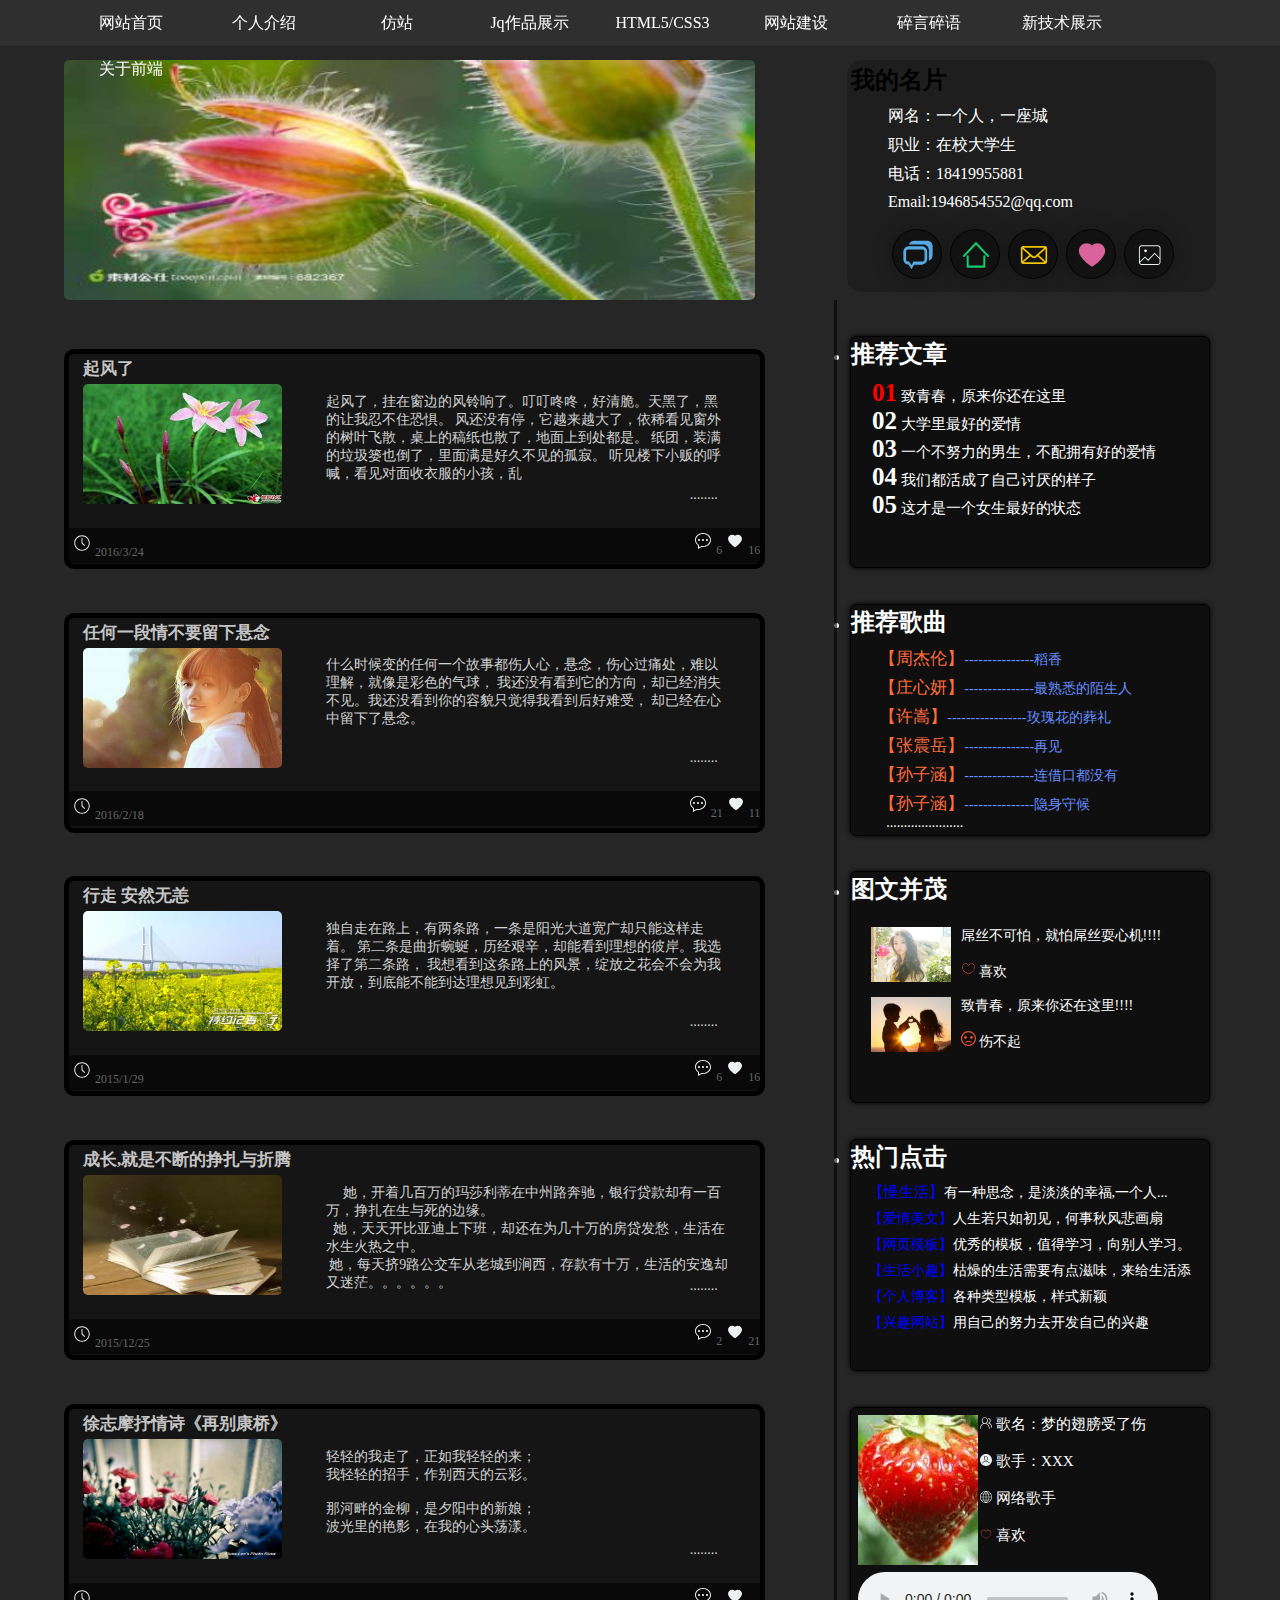
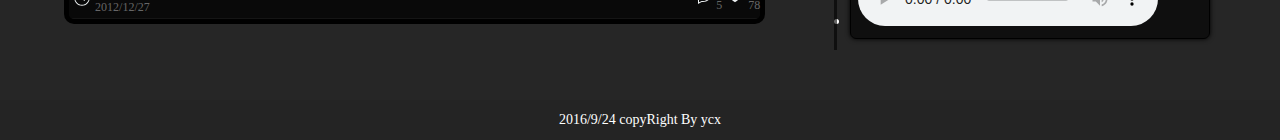
==== index.html @ 2d873384 "我的博客" ====
<!DOCTYPE html>
<html>
<head lang="en">
    <meta charset="UTF-8">
    <meta name="viewport" content="width=device-width, initial-scale=1.0">
    <title>博客主页</title>
    <link type="text/css" href="css/index.css" rel="stylesheet" />
</head>
<body>
<div id="all">
    <div id="header">
        <div class="header_nav">
            <ul>
                <li><a href="#">网站首页</a></li>
                <li><a href="resume/index.html" target="_blank">个人介绍</a></li>
                <li><a href="shop/index.html" target="_blank">仿站</a></li>
                <li><a href="MySpan/index.html" target="_blank">Jq作品展示</a></li>
                <li><a href="BaBy/index.html" target="_blank">HTML5/CSS3</a></li>
                <li><a href="university.html" target="_blank">网站建设</a></li>
                <li><a href="break.html" target="_blank">碎言碎语</a></li>
                <li><a href="canvas.html" target="_blank">新技术展示</a></li>
                <li><a href="http://blog.csdn.net/forever_yq/article/details/49101069" target="_blank">关于前端</a></li>
            </ul>
        </div>
        <div class="header_main">
            <div class="header_left">
                <img src="img/1-3.jpg">
            </div>
            <div class="header_right">
                <div class="mycard">
                    <h2>我的名片</h2>
                    <div class="data">
                        <p>网名：一个人，一座城</p>
                        <p>职业：在校大学生</p>
                        <p>电话：18419955881</p>
                        <p>Email:1946854552@qq.com</p>
                       <div class="pic">
                           <ul>
                               <li><img src="img/消息%20(1).svg"></li>
                               <li><img src="img/个人.svg"></li>
                               <li><img src="img/邮箱.svg"></li>
                               <li><img src="img/心.svg"></li>
                               <li><img src="img/图片.svg"></li>
                           </ul>

                       </div>

                    </div>


                </div>

            </div>

        </div>


    </div>
    <div id="main">
        <div class="main_left">
            <ul>
                <li>
                    <div>
                        <a href="1.html">
                        <h2 id="text1">起风了</h2>
                        <dl>
                            <dt><img src="img/11.jpg" /></dt>
                            <dd>
                                <div class="Limittext">
                                    <div class="content">
                                        起风了，挂在窗边的风铃响了。叮叮咚咚，好清脆。天黑了，黑的让我忍不住恐惧。
                                        风还没有停，它越来越大了，依稀看见窗外的树叶飞散，桌上的稿纸也散了，地面上到处都是。
                                        纸团，装满的垃圾篓也倒了，里面满是好久不见的孤寂。 听见楼下小贩的呼喊，看见对面收衣服的小孩，乱舞的树枝，听不见蝉鸣。想你了，
                                    </div>
                                    <span class="switch">........</span>

                                </div>
                            </dd>
                        </dl>
                        </a>
                    </div>
                    <p>
                        <span><img src="img/日期.svg" />2016/3/24</span>
                        <span style="float:right;"><img src="img/消息.svg" />6<img src="img/心-实心.svg">16</span>
                    </p>

                </li>
                <li>
                    <div>
                        <a href="2.html">
                        <h2 id="text2">任何一段情不要留下悬念</h2>
                        <dl>
                            <dt><img src="img/2.jpg" /></dt>
                            <dd>
                                <div class="Limittext">
                                    <div class="content1">
                                        什么时候变的任何一个故事都伤人心，悬念，伤心过痛处，难以理解，就像是彩色的气球，
                                        我还没有看到它的方向，却已经消失不见。我还没看到你的容貌只觉得我看到后好难受，
                                        却已经在心中留下了悬念。
                                    </div>
                                    <span class="switch1">........</span>

                                </div>
                            </dd>
                        </dl>
                        </a>
                    </div>
                    <p>
                        <span><img src="img/日期.svg" />2016/2/18</span>
                        <span style="float:right;"><img src="img/消息.svg" />21<img src="img/心-实心.svg">11</span>
                    </p>
                </li>
                <li>
                    <div>
                        <a href="3.html">
                        <h2 id="text3">行走 安然无恙</h2>
                        <dl>
                            <dt><img src="img/9.jpg" /></dt>
                            <dd>
                                <div class="Limittext">
                                    <div class="content2">
                                        独自走在路上，有两条路，一条是阳光大道宽广却只能这样走着。
                                        第二条是曲折蜿蜒，历经艰辛，却能看到理想的彼岸。我选择了第二条路，
                                        我想看到这条路上的风景，绽放之花会不会为我开放，到底能不能到达理想见到彩虹。
                                    </div>
                                    <span class="switch2">........</span>
                                </div>
                            </dd>
                        </dl>
                        </a>
                    </div>
                    <p>
                        <span><img src="img/日期.svg" />2015/1/29</span>
                        <span style="float:right;"><img src="img/消息.svg" />6<img src="img/心-实心.svg">16</span>
                    </p>
                </li>
                <li>
                    <div>
                        <a href="4.html">
                        <h2 id="text4">成长,就是不断的挣扎与折腾</h2>
                        <dl>
                            <dt><img src="img/10.jpg" /></dt>
                            <dd>
                                <div class="Limittext">
                                    <div class="content3">
                                        　 她，开着几百万的玛莎利蒂在中州路奔驰，银行贷款却有一百万，挣扎在生与死的边缘。<br />
                                           &nbsp 她，天天开比亚迪上下班，却还在为几十万的房贷发愁，生活在水生火热之中。
                                        <br />&nbsp她，每天挤9路公交车从老城到涧西，存款有十万，生活的安逸却又迷茫。。。。。。

                                    </div>
                                    <span class="switch4">........</span>

                                </div>
                            </dd>
                        </dl>
                        </a>
                    </div>
                    <p>
                        <span><img src="img/日期.svg" />2015/12/25</span>
                        <span style="float:right;"><img src="img/消息.svg" />2<img src="img/心-实心.svg">21</span>
                    </p>
                </li>
                <li>
                    <div>
                        <a href="5.html">
                        <h2 id="text5">徐志摩抒情诗《再别康桥》</h2>
                        <dl>
                            <dt><img src="img/8.jpg" /></dt>
                            <dd>
                                <div class="Limittext">
                                <div class="content3">
                                    轻轻的我走了，正如我轻轻的来；<br />
                                    我轻轻的招手，作别西天的云彩。<br /><br />

                                    那河畔的金柳，是夕阳中的新娘；<br />
                                    波光里的艳影，在我的心头荡漾。
                                </div>
                                <span class="switch3">........</span>

                    </div>
                            </dd>
                        </dl>
                        </a>
                    </div>
                    <p>
                        <span><img src="img/日期.svg" />2012/12/27</span>
                        <span style="float:right;"><img src="img/消息.svg" />5<img src="img/心-实心.svg">78</span>
                    </p>
                </li>
            </ul>
        </div>
        <div class="linear"></div>
        <div class="main_right">
            <ul>
                <li class="artic">
                    <h2>推荐文章</h2>
                    <div style="margin:2% 6%;">
                        <p><span class="active">01</span>       致青春，原来你还在这里</p>
                        <p><span>02</span>       大学里最好的爱情</p>
                        <p><span>03</span>      一个不努力的男生，不配拥有好的爱情</p>
                        <p><span>04</span>      我们都活成了自己讨厌的样子</p>
                        <p><span>05</span>      这才是一个女生最好的状态</p>
                    </div>

                </li>
                <li class="mp3">
                    <h2>推荐歌曲</h2>
                    <div style="margin:2% 8%;font-size:14px;">
                        <p><a href="#">【周杰伦】</a>---------------稻香</p>
                        <p><a href="#">【庄心妍】</a>---------------最熟悉的陌生人</p>
                        <p><a href="#">【许嵩】</a>-----------------玫瑰花的葬礼</p>
                        <p><a href="#">【张震岳】</a>---------------再见</p>
                        <p><a href="#">【孙子涵】</a>---------------连借口都没有</p>
                        <p><a href="#">【孙子涵】</a>---------------隐身守候</p>
                            &nbsp ......................
                       <!-- <p><a href="#">【张艺兴】</a>-------------一个人</p>-->
                    </div>


                </li>
                <li class="pic_show">
                    <h2>图文并茂</h2>
                    <div style="margin:20px;font-size:14px;">
                        <p>
                            <img src="img/4.jpg" style="float:left;margin-right:10px;">
                            <span>屌丝不可怕，就怕屌丝耍心机!!!!</span><br /><br />
                            <span><img src="img/喜欢.svg"> 喜欢</span>
                        </p><br />
                        <p>
                            <img src="img/19.jpg" style="float:left;margin-right:10px;">
                            <span>致青春，原来你还在这里!!!!</span><br /><br />
                            <span><img src="img/哭脸.svg"> 伤不起</span>
                        </p>

                    </div>



                </li>
                <li>
                    <h2>热门点击</h2>
                    <div class="div1">
                        <p><span style="color:blue;font-size:15px;">【慢生活】</span>有一种思念，是淡淡的幸福,一个人...</p>
                        <p><span style="color:blue;">【爱情美文】</span>人生若只如初见，何事秋风悲画扇</p>
                        <p><span style="color:blue;">【网页模板】</span>优秀的模板，值得学习，向别人学习。</p>
                        <p><span style="color:blue;">【生活小趣】</span>枯燥的生活需要有点滋味，来给生活添</p>
                        <p><span style="color:blue;">【个人博客】</span>各种类型模板，样式新颖</p>
                        <p><span style="color:blue;">【兴趣网站】</span>用自己的努力去开发自己的兴趣</p>

                    </div>
                </li>
                <li>
                    <div class="img_left">
                        <div class="left1">
                           <!-- <img class="img1" src="img/1-4.jpg">-->
                        </div>
                        <div class="left2">
                            <span><img src="img/人人.svg"> 歌名：梦的翅膀受了伤</span><br /><br />
                            <span><img src="img/歌手.svg"> 歌手：XXX</span><br /><br />
                            <span><img src="img/网络.svg"> 网络歌手</span><br /><br />
                            <span><img src="img/喜欢.svg"> 喜欢</span>
                        </div>
                    </div>
                    <audio src="music/梦的翅膀受了伤.mp3" controls id="music_1"></audio>
                </li>
            </ul>

        </div>

    </div>
    <div id="bottom">
        <div style="background:rgba(51, 51, 51, 0.7)" class="bottom_bom">2016/9/24 copyRight   By  ycx</div>
    </div>
</div>
<script type="text/javascript" src="js/jquery.min.js"></script>
<script type="text/javascript" src="js/index.js"></script>
</body>
</html>
---- css/index.css ----
*{margin:0;padding:0;}
/*background:rgba(80, 80, 80, 0.3);*/
#all{width:100%;margin:0 auto;background:rgba(0,0,0,0.85);overflow-x:hidden;overflow-y:hidden;}
/*头部*/
a{text-decoration: none;}
#header{width:100%;height:300px;}
.header_nav{z-index:999;position:fixed;top:0;background:rgba(51, 51, 51, 0.7);width:100%;height:46px;}
.header_nav ul{width:90%;margin:0 auto;}
.header_nav ul li{list-style:none;width:131px;height:44px;line-height:44px;color:#fff;text-align:center;border-radius:5px;float:left;padding:1px;}
.header_nav ul li a{color:#fff;}
.header_nav ul li a:hover{color:blue;}
.header_nav ul li:hover{cursor:pointer;width:128px;height:44px;background:rgba(0,0,0,0.7);}
.header_main{width:90%;height:240px;margin:0 auto;}
.header_left{width:60%;height:240px;margin-top:60px;float:left;}
.header_left img{width:100%;height:240px;border-radius:5px;}
.header_right{width:32%;height:232px;border-radius:15px;float:right;background:rgba(0,0,0,0.2);margin-top:60px;}
.mycard{width:100%;height:230px;margin:1%;}
.mycard h3{width:100%;height:35px;line-height:35px;color:#000;}
.mycard .data{width:80%;height:180px;margin:10px auto;color:#fff;}
.mycard .data p{margin-top:8px;}
.mycard .data .pic{width:100%;height:70px;margin-top:10px;}
.mycard .data .pic li{list-style:none;width:48px;height:48px;float:left;border-radius:50%;margin:8px 4px;background:rgba(0,0,0,0.4);box-shadow:0 0 20px rgba(0,0,0,0.3);border:1px solid rgba(0,0,0,0.8);}
.mycard .data .pic li img{width:30px;height:30px;margin:10px;}

#main{width:100%;height:1400px;}
/*左半部分*/
#main .main_left{width:60%;height:1400px;float:left;}
#main .main_left ul{width:100%;height:auto;margin:4%;}
#main .main_left ul li{list-style:none;background: rgba(0, 0, 0, 0.43);width:90%;box-shadow:0 0 0 5px;height:210px;margin:7% 5%;border-radius:5px;}
#main .main_left ul li div{width:96%;height:160px;margin:2% ;}
#main .main_left ul li p{width:100%;height:35px;line-height:45px;background: rgba(0, 0, 0, 0.54);}
#main .main_left ul li h2{color: rgba(255, 255, 255, 0.77);font-size:17px;width:100%;height:30px;line-height:30px;}
#main .main_left ul li dt{width:30%;height:120px;border-radius:5px;float:left;}
#main .main_left ul li dt img{width:100%;height:120px;border-radius:5px;}
#main .main_left ul li dd{width:66%;height:120px;float:right;}
.Limittext{   height:auto;width:100%; position:relative;font-size:14px; color: rgba(255, 255, 255, 0.81);  }
.Limittext  .switch ,.switch1,.switch2,.switch3,.switch4{ position:absolute;bottom:50px;right:20px;  }
#text1{cursor: pointer;}
#main .main_left p img{width:16px;height:16px;margin:5px;}
#main .main_left p span{color:#666;font-size:12px;}
.linear{width:3px;height:1350px;background:rgba(0,0,0,0.6);float:left;position:absolute;right:34.6%;}

/*右半部分*/
#main .main_right{width:28%;height:1400px;margin-right:72px;float:right;}
#main .main_right ul li{color:#fff;background:rgba(0,0,0,0.6);border-radius:6px;box-shadow:0 0 5px #000;border:1px solid #000;width:100%;height:230px;margin-top:10%;}
#main .main_right ul li .img1{width:120px;height:120px;border-radius:5px;}
#main .main_right ul li .img_left{width:90%;height:150px;margin:2%;color:#fff;}
#main .main_right ul li h2{color:#fff;height:35px;line-height:35px;}
.pic_show img{width:80px;height:55px;}
.pic_show span img{width:15px;height:15px;}
.mp3 p{margin-top:6px;color:#668dff;}
.mp3 p  a{text-decoration: none;color:#ff6b3d;font-size:17px;}
.artic p{}
.active{color:red;}
.artic p{font-size:15px;}
.artic p span{font-size:25px;font-weight:555;}
.artic p span:hover{color:red;font-size:28px;}

.div1{width:100%;height:170px;margin:2px 5%;}
.div1 p{font-size:14px;margin-top:8px;}
.left1{width:120px;height:150px;background-image:url(../img/1-4.jpg);background-position:center center;float:left;}
.left2{width:200px;height:150px;float:right;}
.left2 span{font-size:15px;font-weight:500;}
.left2 span img{width:12px;height:12px;}
audio{margin-left:2%;}

/*底部*/

#bottom{width:100%;font-size:14px;height:40px;text-align:center;line-height:40px;color:#fff;background: rgba(0, 0, 0, 1);}
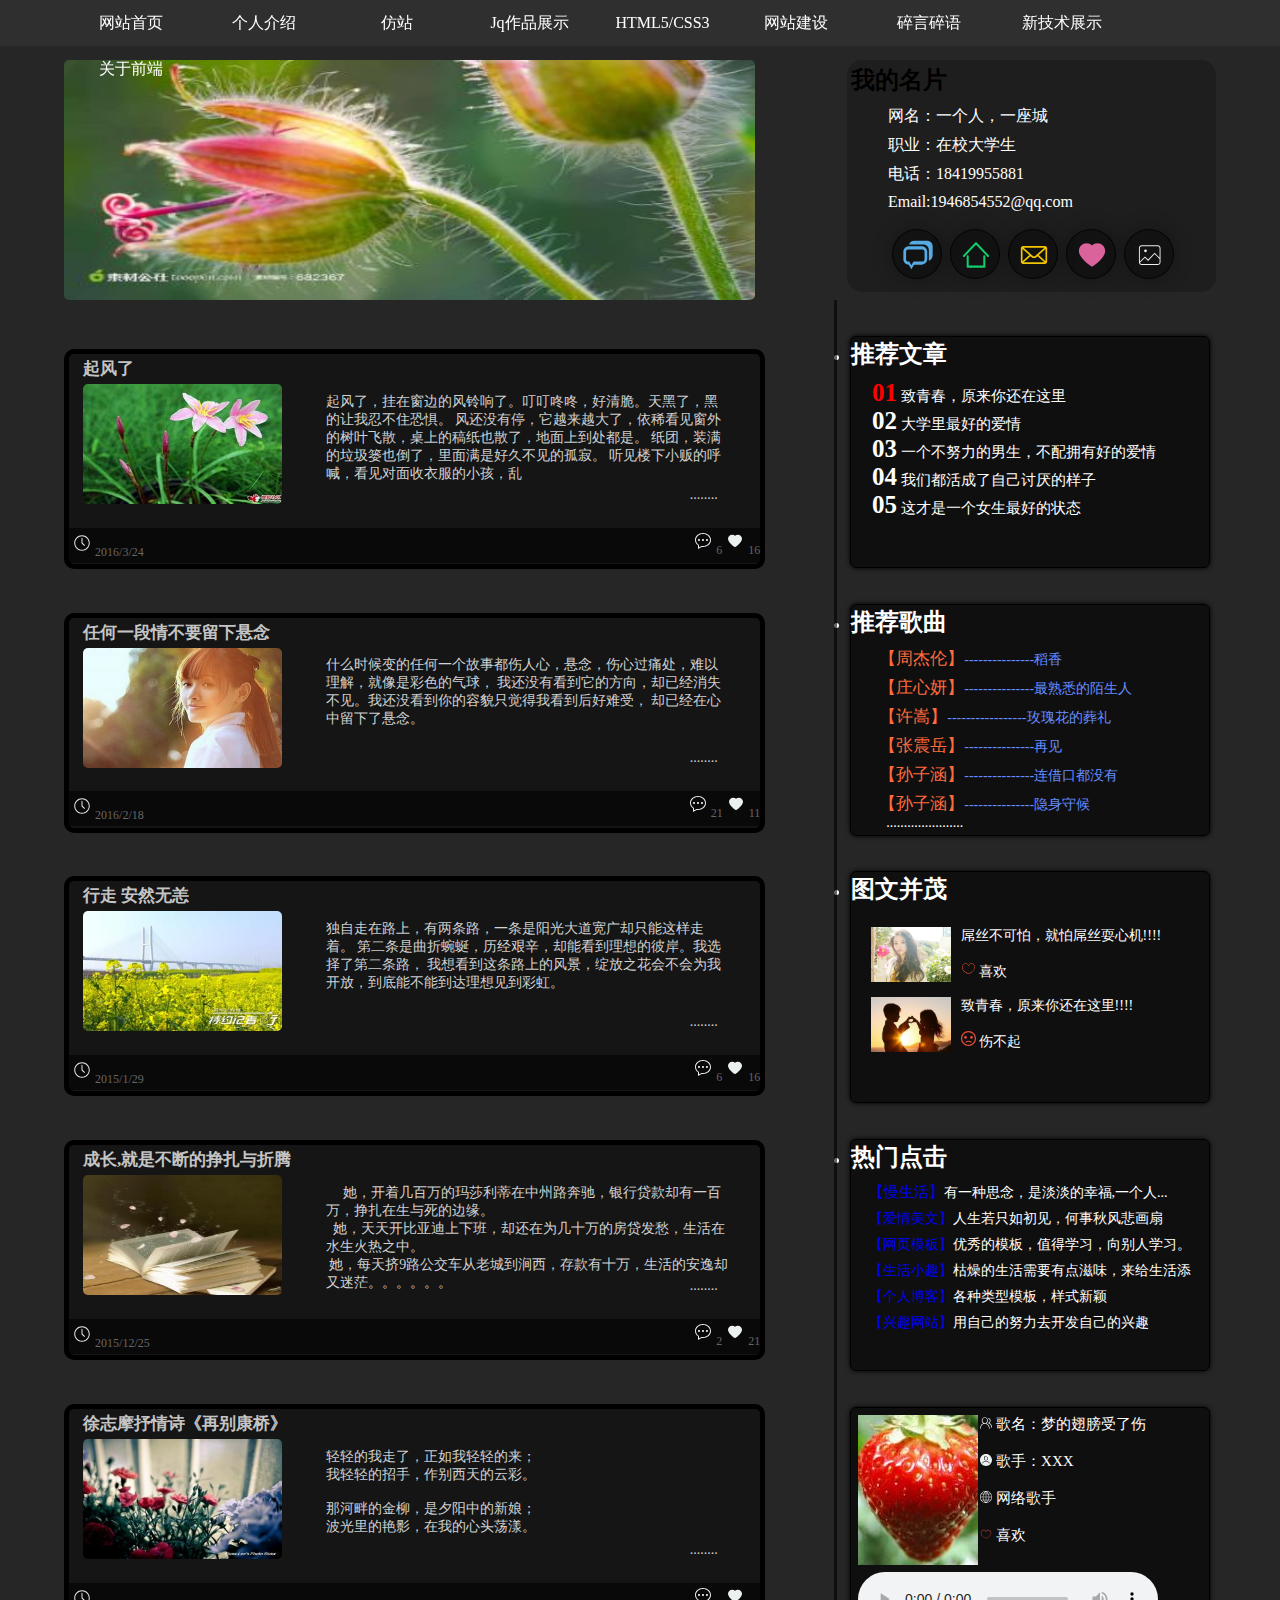
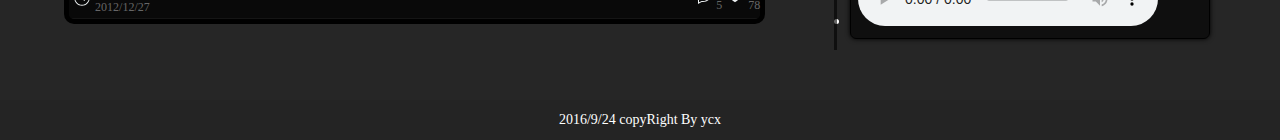
==== commit 5155e4e1: "修改" ====
--- a/index.html
+++ b/index.html
@@ -240,12 +240,12 @@
                 <li>
                     <h2>热门点击</h2>
                     <div class="div1">
-                        <p><span style="color:blue;font-size:15px;">【慢生活】</span>有一种思念，是淡淡的幸福,一个人...</p>
-                        <p><span style="color:blue;">【爱情美文】</span>人生若只如初见，何事秋风悲画扇</p>
-                        <p><span style="color:blue;">【网页模板】</span>优秀的模板，值得学习，向别人学习。</p>
-                        <p><span style="color:blue;">【生活小趣】</span>枯燥的生活需要有点滋味，来给生活添</p>
-                        <p><span style="color:blue;">【个人博客】</span>各种类型模板，样式新颖</p>
-                        <p><span style="color:blue;">【兴趣网站】</span>用自己的努力去开发自己的兴趣</p>
+                        <p><span style="color:blue;font-size:15px;"><a href="javascript:void(0)">【慢生活】</a></span>有一种思念，是淡淡的幸福,一个人...</p>
+                        <p><span><a href="javascript:void(0)">【爱情美文】</a></span>人生若只如初见，何事秋风悲画扇</p>
+                        <p><span><a href="javascript:void(0)">【网页模板】</a></span>优秀的模板，值得学习，向别人学习。</p>
+                        <p><span><a href="javascript:void(0)">【生活小趣】</a></span>枯燥的生活需要有点滋味，来给生活添</p>
+                        <p><span><a href="javascript:void(0)">【个人博客】</a></span>各种类型模板，样式新颖</p>
+                        <p><span><a href="javascript:void(0)">【兴趣网站】</a></span>用自己的努力去开发自己的兴趣</p>
 
                     </div>
                 </li>
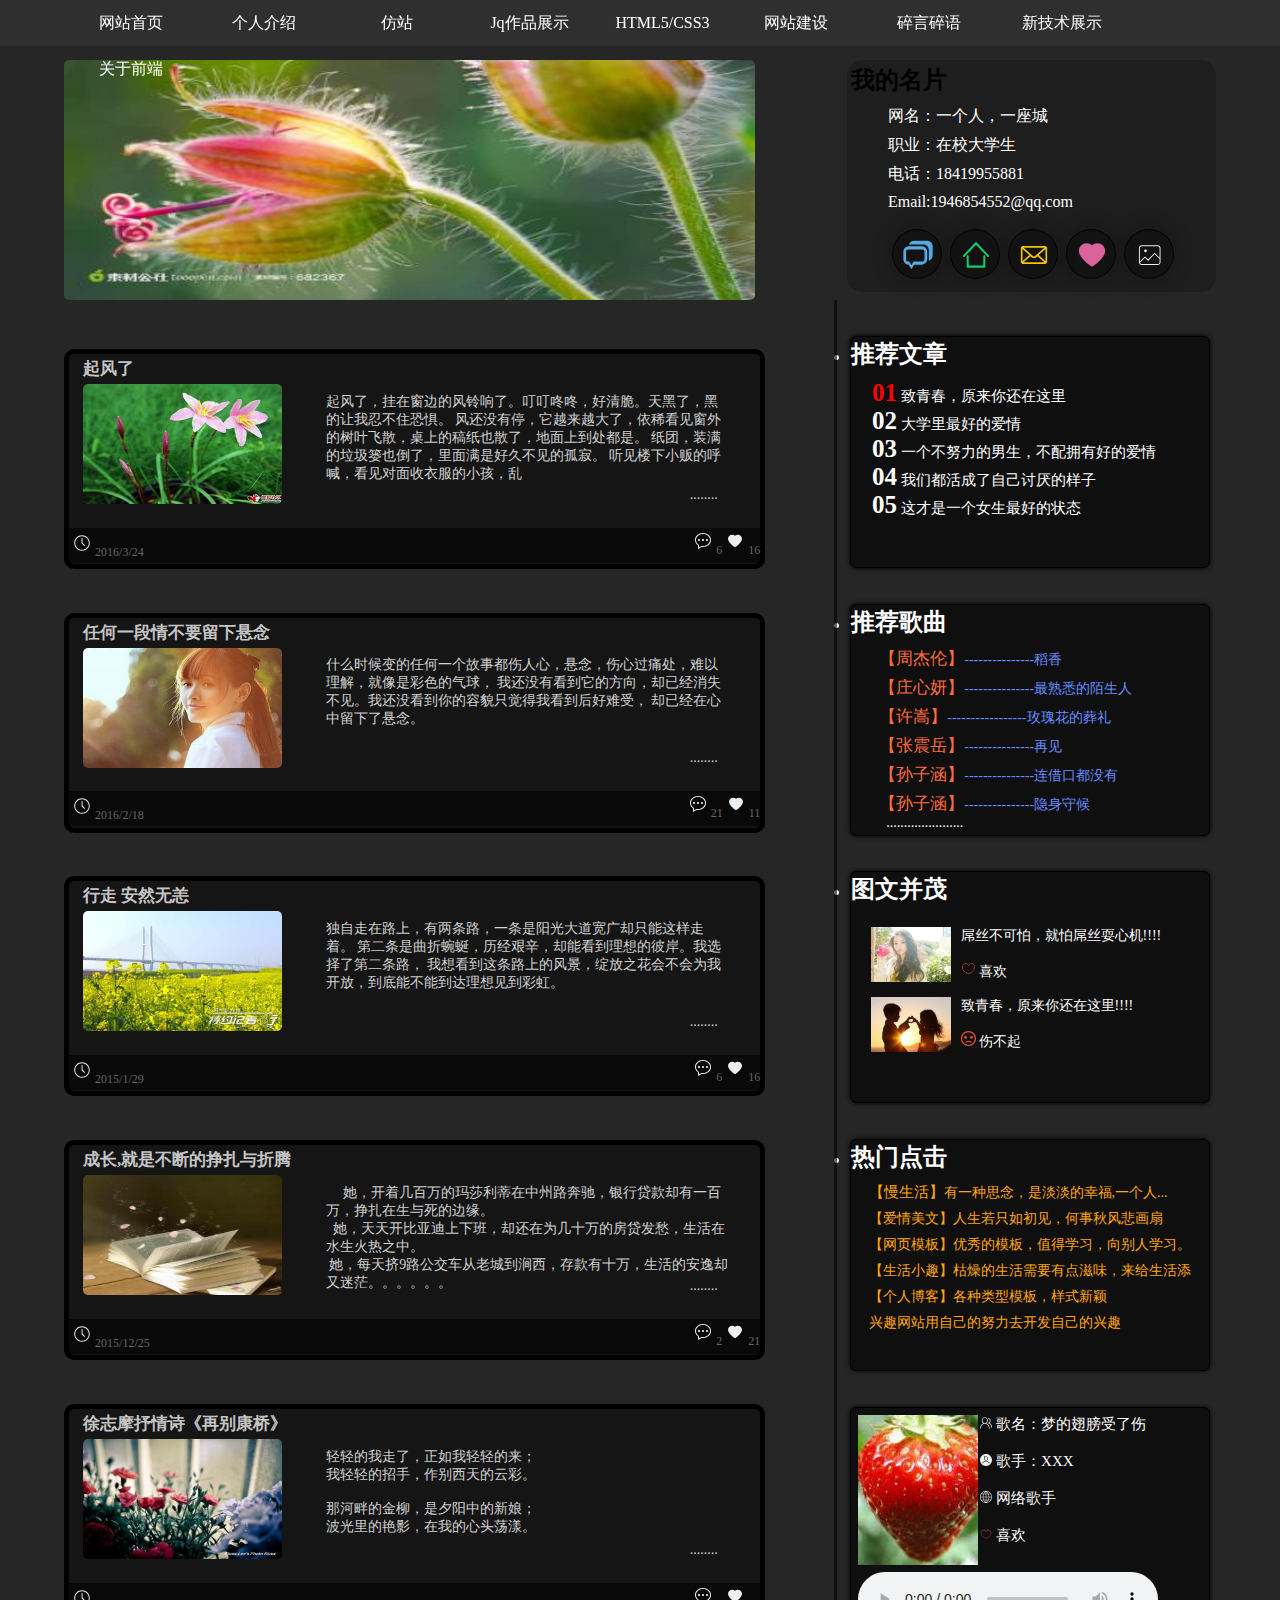
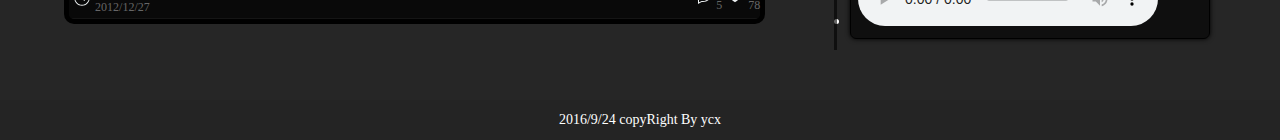
==== commit d36ffb75: "修改" ====
--- a/index.html
+++ b/index.html
@@ -239,13 +239,13 @@
                 </li>
                 <li>
                     <h2>热门点击</h2>
-                    <div class="div1">
-                        <p><span style="color:blue;font-size:15px;"><a href="javascript:void(0)">【慢生活】</a></span>有一种思念，是淡淡的幸福,一个人...</p>
-                        <p><span><a href="javascript:void(0)">【爱情美文】</a></span>人生若只如初见，何事秋风悲画扇</p>
-                        <p><span><a href="javascript:void(0)">【网页模板】</a></span>优秀的模板，值得学习，向别人学习。</p>
-                        <p><span><a href="javascript:void(0)">【生活小趣】</a></span>枯燥的生活需要有点滋味，来给生活添</p>
-                        <p><span><a href="javascript:void(0)">【个人博客】</a></span>各种类型模板，样式新颖</p>
-                        <p><span><a href="javascript:void(0)">【兴趣网站】</a></span>用自己的努力去开发自己的兴趣</p>
+                    <div class="div1" style="color:orange">
+                        <p><span style="font-size:15px;">【慢生活】</span>有一种思念，是淡淡的幸福,一个人...</p>
+                        <p><span>【爱情美文】</span>人生若只如初见，何事秋风悲画扇</p>
+                        <p><span>【网页模板】</span>优秀的模板，值得学习，向别人学习。</p>
+                        <p><span>【生活小趣】</span>枯燥的生活需要有点滋味，来给生活添</p>
+                        <p><span>【个人博客】</span>各种类型模板，样式新颖</p>
+                        <p><span>兴趣网站</span>用自己的努力去开发自己的兴趣</p>
 
                     </div>
                 </li>
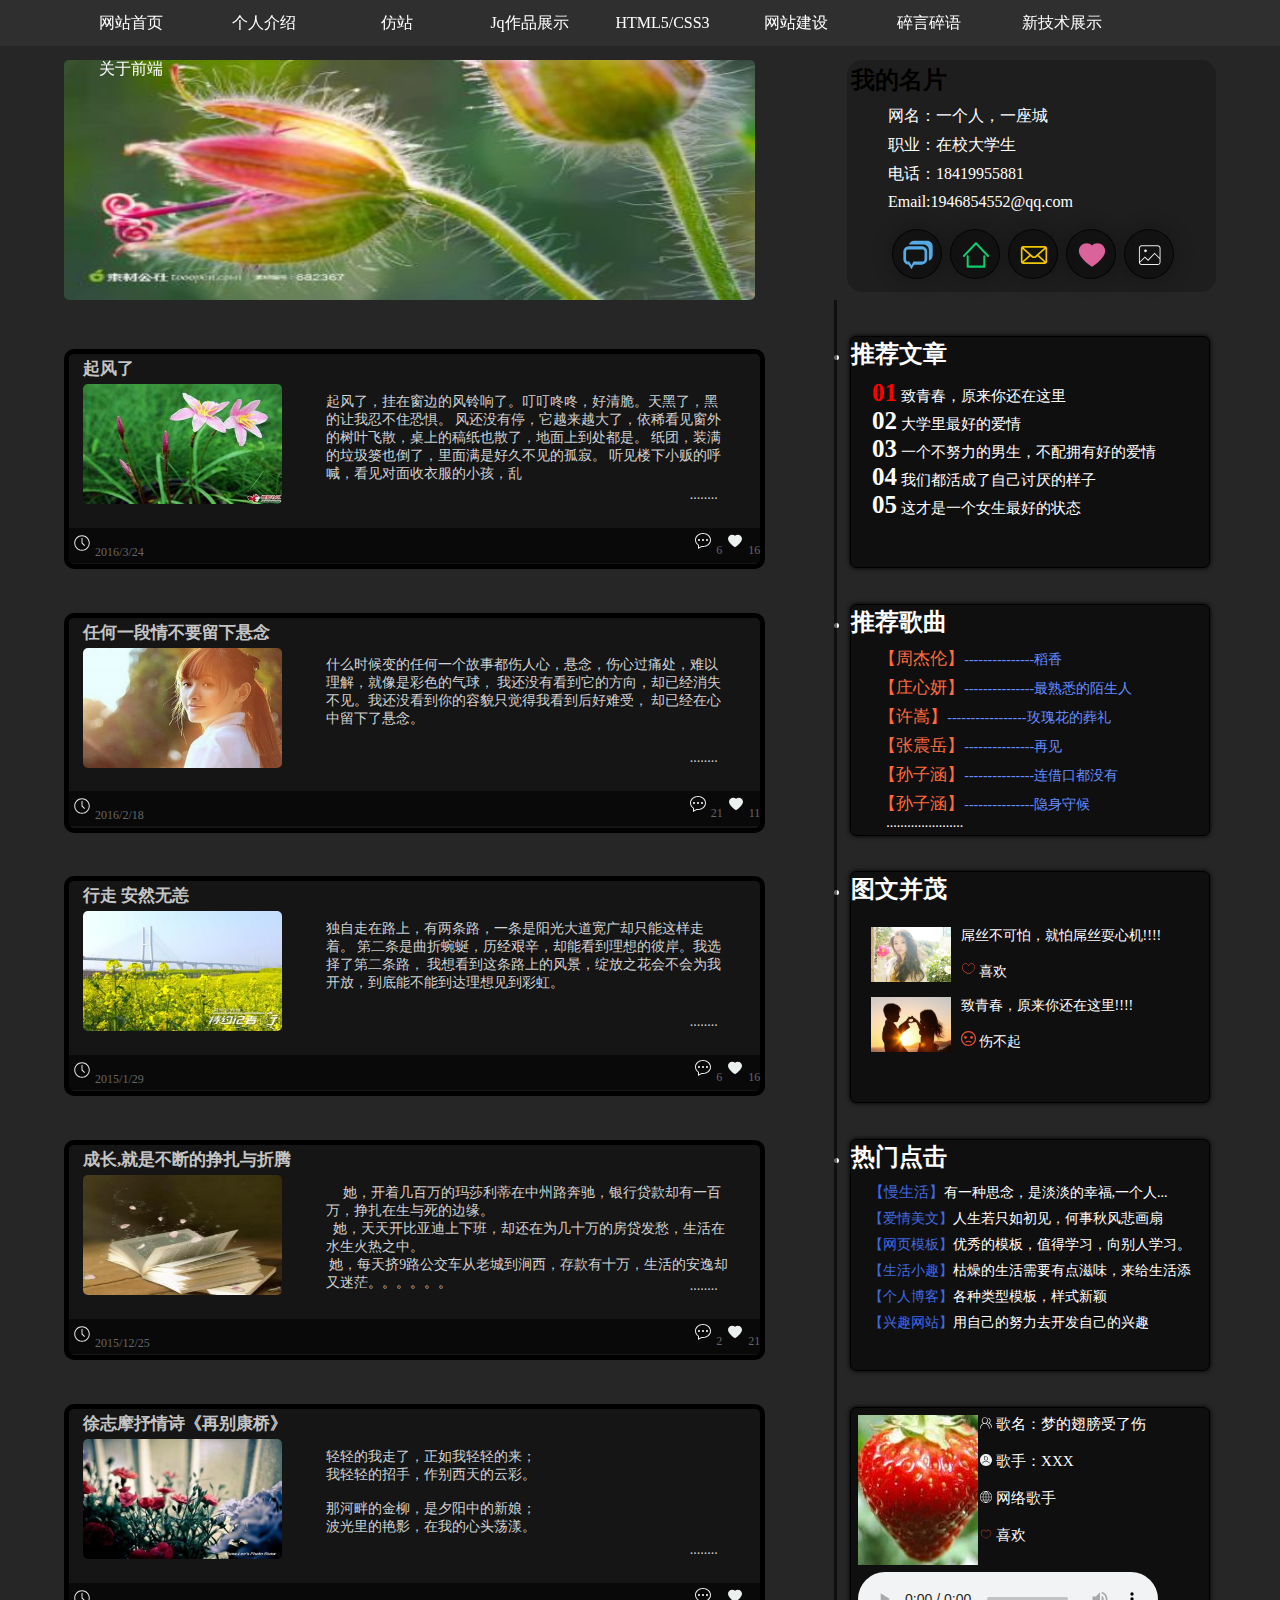
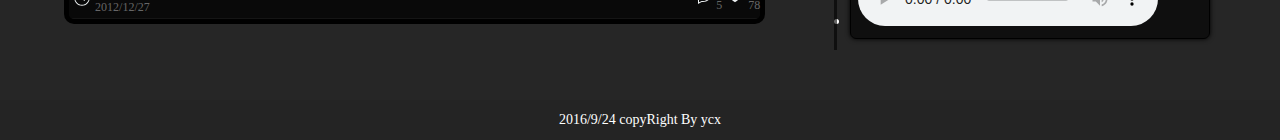
==== commit d8dfdd1a: "修改" ====
--- a/index.html
+++ b/index.html
@@ -239,13 +239,13 @@
                 </li>
                 <li>
                     <h2>热门点击</h2>
-                    <div class="div1" style="color:orange">
-                        <p><span style="font-size:15px;">【慢生活】</span>有一种思念，是淡淡的幸福,一个人...</p>
-                        <p><span>【爱情美文】</span>人生若只如初见，何事秋风悲画扇</p>
-                        <p><span>【网页模板】</span>优秀的模板，值得学习，向别人学习。</p>
-                        <p><span>【生活小趣】</span>枯燥的生活需要有点滋味，来给生活添</p>
-                        <p><span>【个人博客】</span>各种类型模板，样式新颖</p>
-                        <p><span>兴趣网站</span>用自己的努力去开发自己的兴趣</p>
+                    <div class="div1">
+                        <p><span style="font-size:15px;color:	RoyalBlue">【慢生活】</span>有一种思念，是淡淡的幸福,一个人...</p>
+                        <p><span  style="color:	RoyalBlue">【爱情美文】</span>人生若只如初见，何事秋风悲画扇</p>
+                        <p><span  style="color:	RoyalBlue">【网页模板】</span>优秀的模板，值得学习，向别人学习。</p>
+                        <p><span  style="color:	RoyalBlue">【生活小趣】</span>枯燥的生活需要有点滋味，来给生活添</p>
+                        <p><span  style="color:	RoyalBlue">【个人博客】</span>各种类型模板，样式新颖</p>
+                        <p><span  style="color:	RoyalBlue">【兴趣网站】</span>用自己的努力去开发自己的兴趣</p>
 
                     </div>
                 </li>
